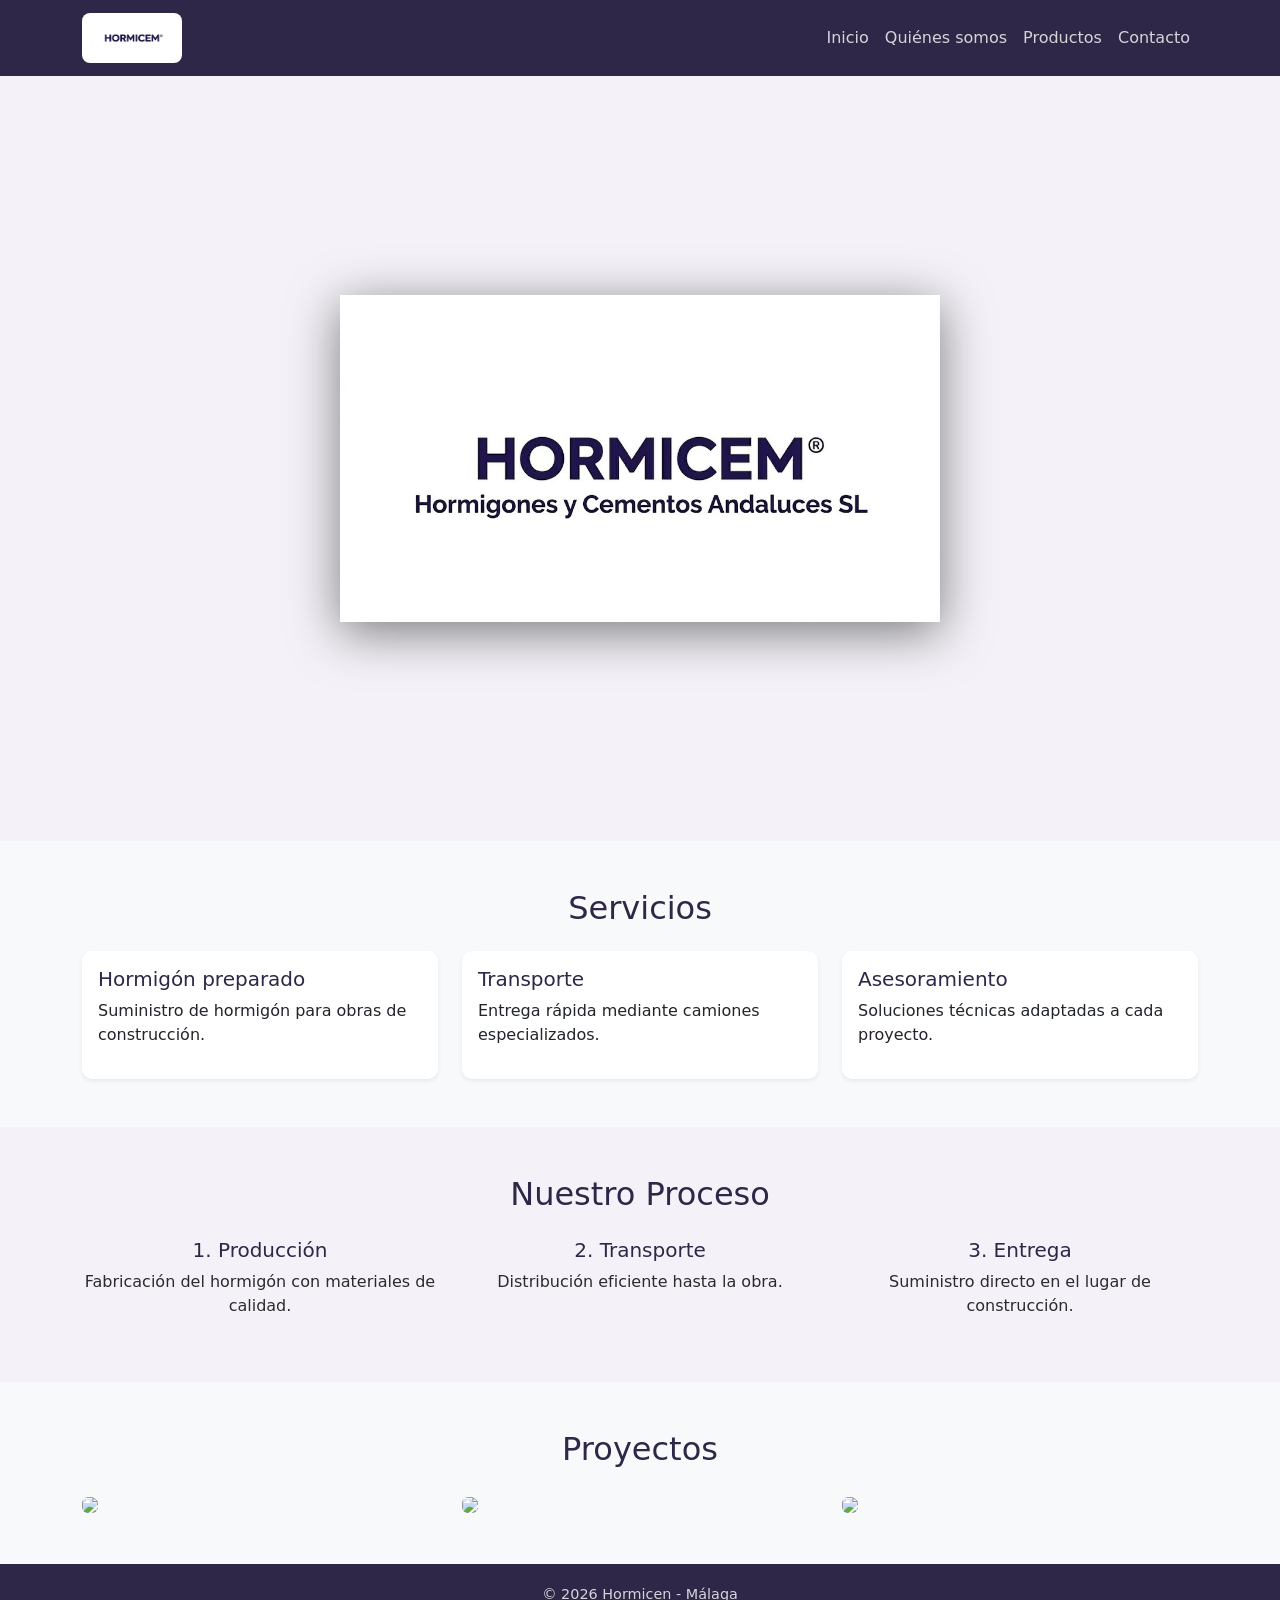
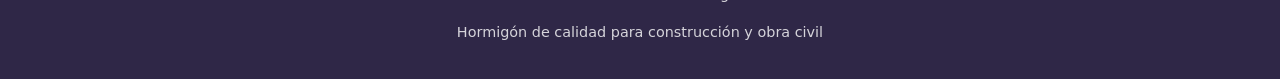
==== index.html @ 7a94871d ":construct: cambios en footer navbar y estructura" ====
<!doctype html>
<html lang="es">
  <head>
    <meta name="viewport" content="width=device-width, initial-scale=1.0" />
    <title>Hormicen Málaga</title>
    <link
      href="https://cdn.jsdelivr.net/npm/bootstrap@5.3.0/dist/css/bootstrap.min.css"
      rel="stylesheet"
    />
    <link rel="shortcut icon" href="imgs/favicon.png" />

    <link rel="stylesheet" href="css/style.css" />
  </head>

  <body>
    <!-- NAVBAR -->
    <nav class="navbar navbar-expand-lg navbar-custom">
      <div class="container">
        <!-- LOGO -->
        <a class="navbar-brand d-flex align-items-center" href="index.html">
          <img src="imgs/logo.jpeg" alt="Hormicen" class="nav-logo" />
        </a>

        <button
          class="navbar-toggler"
          type="button"
          data-bs-toggle="collapse"
          data-bs-target="#menu"
        >
          <span class="navbar-toggler-icon"></span>
        </button>

        <div class="collapse navbar-collapse" id="menu">
          <ul class="navbar-nav ms-auto">
            <li class="nav-item">
              <a class="nav-link" href="index.html">Inicio</a>
            </li>
            <li class="nav-item">
              <a class="nav-link" href="about.html">Quiénes somos</a>
            </li>
            <li class="nav-item">
              <a class="nav-link" href="products.html">Productos</a>
            </li>
            <li class="nav-item">
              <a class="nav-link" href="contacto.html">Contacto</a>
            </li>
          </ul>
        </div>
      </div>
    </nav>

    <main>
      <!-- HERO -->
      <section class="hero">
        <img src="imgs/header.jpeg" alt="Hormicen" class="hero-logo" />
      </section>

      <!-- SERVICIOS -->
      <section class="bg-light py-5">
        <div class="container">
          <h2 class="text-center mb-4">Servicios</h2>
          <div class="row">
            <div class="col-md-4">
              <div class="card p-3 shadow-sm">
                <h5>Hormigón preparado</h5>
                <p>Suministro de hormigón para obras de construcción.</p>
              </div>
            </div>

            <div class="col-md-4">
              <div class="card p-3 shadow-sm">
                <h5>Transporte</h5>
                <p>Entrega rápida mediante camiones especializados.</p>
              </div>
            </div>

            <div class="col-md-4">
              <div class="card p-3 shadow-sm">
                <h5>Asesoramiento</h5>
                <p>Soluciones técnicas adaptadas a cada proyecto.</p>
              </div>
            </div>
          </div>
        </div>
      </section>

      <!-- PROCESO -->
      <section class="container py-5">
        <h2 class="text-center mb-4">Nuestro Proceso</h2>
        <div class="row text-center">
          <div class="col-md-4">
            <h5>1. Producción</h5>
            <p>Fabricación del hormigón con materiales de calidad.</p>
          </div>

          <div class="col-md-4">
            <h5>2. Transporte</h5>
            <p>Distribución eficiente hasta la obra.</p>
          </div>

          <div class="col-md-4">
            <h5>3. Entrega</h5>
            <p>Suministro directo en el lugar de construcción.</p>
          </div>
        </div>
      </section>

      <!-- GALERÍA -->
      <section class="bg-light py-5">
        <div class="container">
          <h2 class="text-center mb-4">Proyectos</h2>
          <div class="row">
            <div class="col-md-4">
              <img
                src="https://images.unsplash.com/photo-1503387762-592deb58ef4e"
                class="img-fluid rounded"
              />
            </div>

            <div class="col-md-4">
              <img
                src="https://images.unsplash.com/photo-1581090700227-1e8f3b0b0c9b"
                class="img-fluid rounded"
              />
            </div>

            <div class="col-md-4">
              <img
                src="https://images.unsplash.com/photo-1597003710450-8a5b56e8d8b1"
                class="img-fluid rounded"
              />
            </div>
          </div>
        </div>
      </section>
    </main>

    <!-- FOOTER -->
    <footer>
      <div class="container">
        <p>© 2026 Hormicen - Málaga</p>
        <p>Hormigón de calidad para construcción y obra civil</p>
      </div>
    </footer>
    <script src="https://cdn.jsdelivr.net/npm/bootstrap@5.3.0/dist/js/bootstrap.bundle.min.js"></script>
  </body>
</html>
---- css/style.css ----
html, body {
  height: 100%;
}

body {
  background-color: #F4F2F8;
  color: #2B2B2B;

  display: flex;
  flex-direction: column;
  min-height: 100vh;
}

main {
  flex: 1;
}

/* NAVBAR */
.navbar-custom {
  background-color: #2F2747;
}

.navbar-brand {
  color: white !important;
  font-weight: bold;
  gap: 10px;
}

.navbar-brand span {
  font-size: 1.2rem;
}

.nav-logo {
  width: 100px;
  height: 50px;
  object-fit: cover;
  border-radius: 8px;
}

.nav-link {
  color: rgba(255,255,255,0.8) !important;
}

.nav-link:hover {
  color: white !important;
}

.navbar-toggler {
  border: 1px solid rgba(255,255,255,0.4);
}

.navbar-toggler-icon {
  background-image: url("data:image/svg+xml,%3csvg xmlns='http://www.w3.org/2000/svg' viewBox='0 0 30 30'%3e%3cpath stroke='rgba(255,255,255,0.9)' stroke-width='2' d='M4 7h22M4 15h22M4 23h22'/%3e%3c/svg%3e");
}

/* HERO */
.hero {
  background: url('https://images.unsplash.com/photo-1581091870627-3f89c1d63b5f') center/cover;
  height: 85vh;
  display: flex;
  align-items: center;
  justify-content: center;
}

/* LOGO A LO GRANDE, DOMINANTE */
.hero-logo {
  width: 100%;
  height: 100%;
  max-width: 600px;
  max-height: 600px;

  object-fit: contain;

  /* para que no se pierda en el fondo */
  filter: drop-shadow(0px 10px 25px rgba(0,0,0,0.5));
}

/* CARDS */
.card {
  background-color: #ffffff;
  border: none;
  border-radius: 10px;
}

/* hover */
.card:hover {
  transform: scale(1.05);
  transition: 0.3s;
}

/* secciones alternas */
.bg-gris {
  background-color: #E9E4F3;
}

/* títulos */
h1, h2, h3, h4, h5 {
  color: #2F2747;
}

/* botón opcional */
.btn-custom {
  background-color: #5B4B8A;
  color: white;
  border: none;
}

.btn-custom:hover {
  background-color: #7A68B8;
}

/* FOOTER */
footer {
  background-color: #2F2747;
  color: rgba(255,255,255,0.8);
  text-align: center;
  padding: 20px;
  font-size: 0.9rem;
}
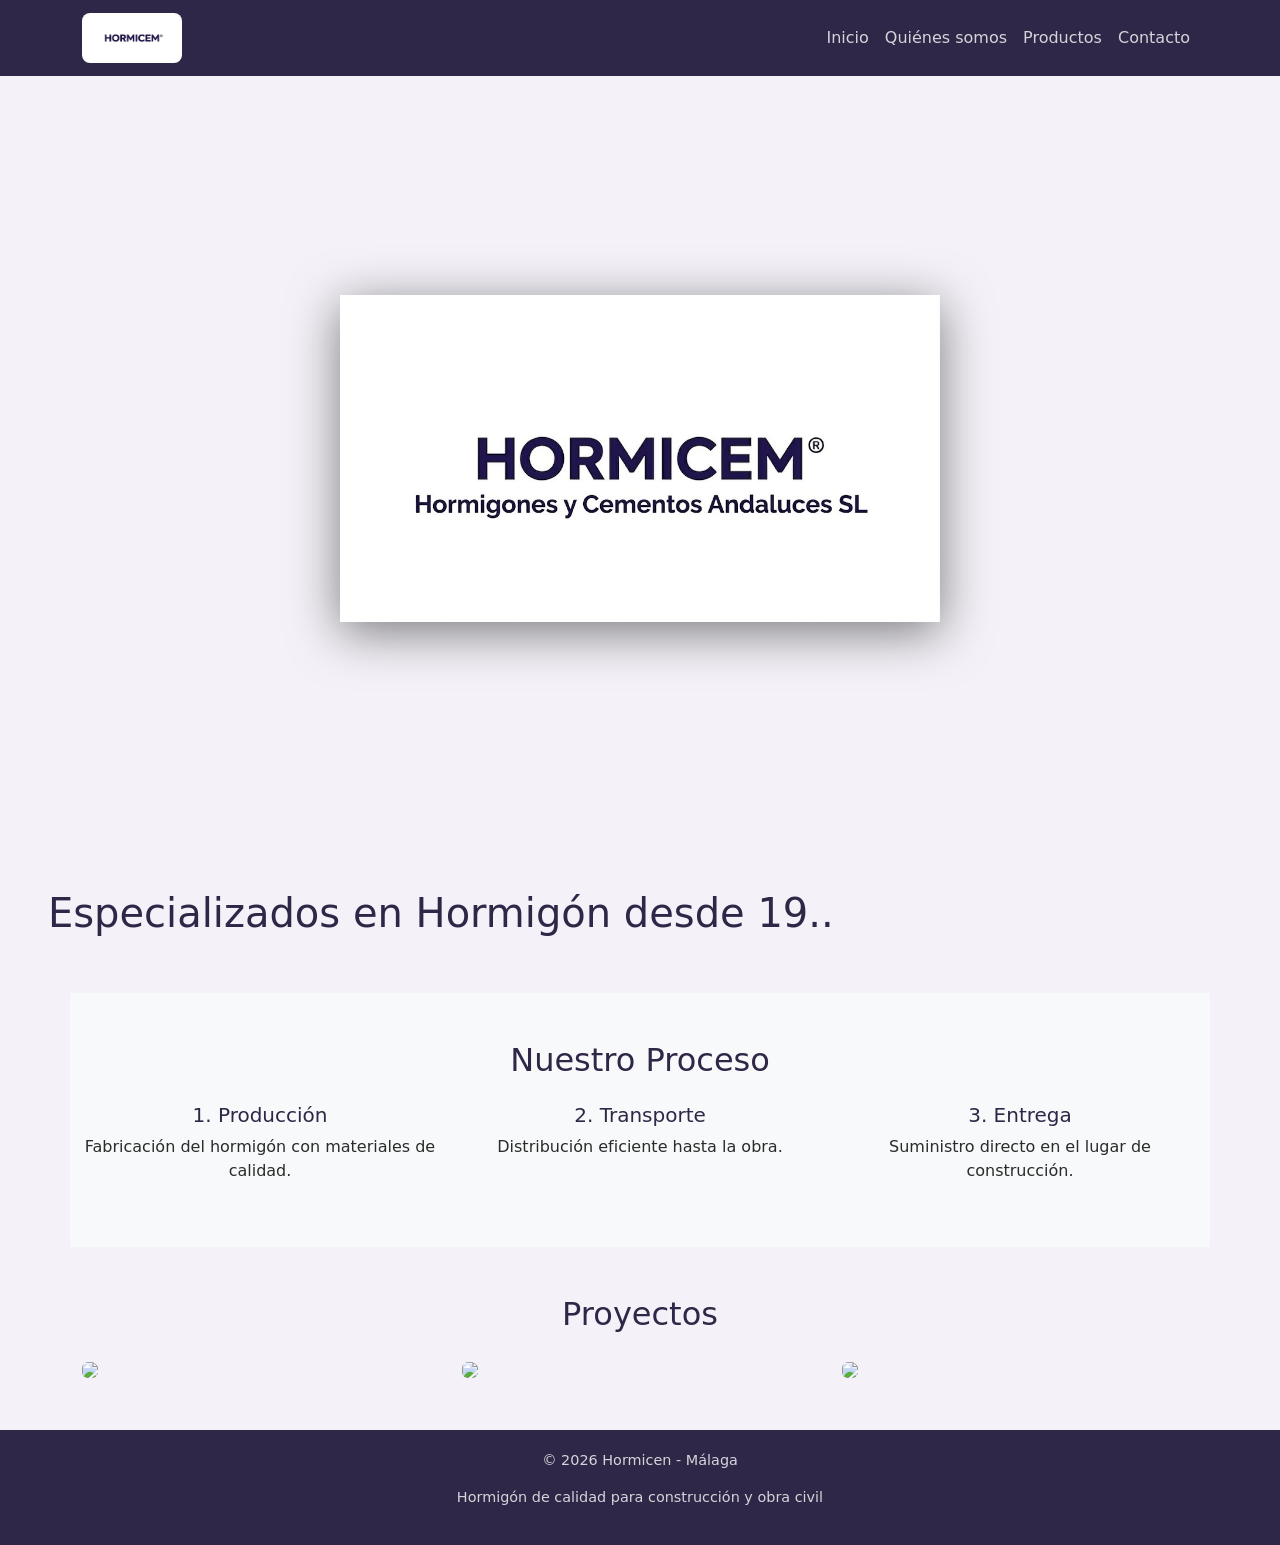
==== commit 1b9b9e94: "pg contact done" ====
--- a/index.html
+++ b/index.html
@@ -2,7 +2,7 @@
 <html lang="es">
   <head>
     <meta name="viewport" content="width=device-width, initial-scale=1.0" />
-    <title>Hormicen Málaga</title>
+    <title>Inicio - Hormicem</title>
     <link
       href="https://cdn.jsdelivr.net/npm/bootstrap@5.3.0/dist/css/bootstrap.min.css"
       rel="stylesheet"
@@ -55,37 +55,10 @@
         <img src="imgs/header.jpeg" alt="Hormicen" class="hero-logo" />
       </section>
 
-      <!-- SERVICIOS -->
-      <section class="bg-light py-5">
-        <div class="container">
-          <h2 class="text-center mb-4">Servicios</h2>
-          <div class="row">
-            <div class="col-md-4">
-              <div class="card p-3 shadow-sm">
-                <h5>Hormigón preparado</h5>
-                <p>Suministro de hormigón para obras de construcción.</p>
-              </div>
-            </div>
-
-            <div class="col-md-4">
-              <div class="card p-3 shadow-sm">
-                <h5>Transporte</h5>
-                <p>Entrega rápida mediante camiones especializados.</p>
-              </div>
-            </div>
-
-            <div class="col-md-4">
-              <div class="card p-3 shadow-sm">
-                <h5>Asesoramiento</h5>
-                <p>Soluciones técnicas adaptadas a cada proyecto.</p>
-              </div>
-            </div>
-          </div>
-        </div>
-      </section>
+      <h1 class="p-5">Especializados en Hormigón desde 19..</h1>
 
       <!-- PROCESO -->
-      <section class="container py-5">
+      <section class="bg-light container py-5">
         <h2 class="text-center mb-4">Nuestro Proceso</h2>
         <div class="row text-center">
           <div class="col-md-4">
@@ -106,7 +79,7 @@
       </section>
 
       <!-- GALERÍA -->
-      <section class="bg-light py-5">
+      <section class="py-5">
         <div class="container">
           <h2 class="text-center mb-4">Proyectos</h2>
           <div class="row">
--- a/css/style.css
+++ b/css/style.css
@@ -1,11 +1,6 @@
-html, body {
-  height: 100%;
-}
-
 body {
   background-color: #F4F2F8;
   color: #2B2B2B;
-
   display: flex;
   flex-direction: column;
   min-height: 100vh;
@@ -62,16 +57,12 @@
   justify-content: center;
 }
 
-/* LOGO A LO GRANDE, DOMINANTE */
 .hero-logo {
   width: 100%;
   height: 100%;
   max-width: 600px;
   max-height: 600px;
-
   object-fit: contain;
-
-  /* para que no se pierda en el fondo */
   filter: drop-shadow(0px 10px 25px rgba(0,0,0,0.5));
 }
 
@@ -98,15 +89,34 @@
   color: #2F2747;
 }
 
-/* botón opcional */
-.btn-custom {
-  background-color: #5B4B8A;
-  color: white;
-  border: none;
+/* CONTACTO CARDS */
+.contact-card {
+  background-color: white;
+  border-radius: 12px;
+  box-shadow: 0 6px 18px rgba(47, 39, 71, 0.08);
+  transition: all 0.3s ease;
 }
 
-.btn-custom:hover {
-  background-color: #7A68B8;
+.contact-card:hover {
+  transform: translateY(-5px);
+  box-shadow: 0 10px 25px rgba(47, 39, 71, 0.15);
+}
+
+.contact-icon {
+  width: 50px;
+  height: 50px;
+  object-fit: contain;
+  filter: drop-shadow(0px 4px 6px rgba(0,0,0,0.1));
+}
+
+.contact-card h5 {
+  margin-top: 10px;
+  font-weight: 600;
+}
+
+.contact-card p {
+  margin-bottom: 0;
+  color: #555;
 }
 
 /* FOOTER */
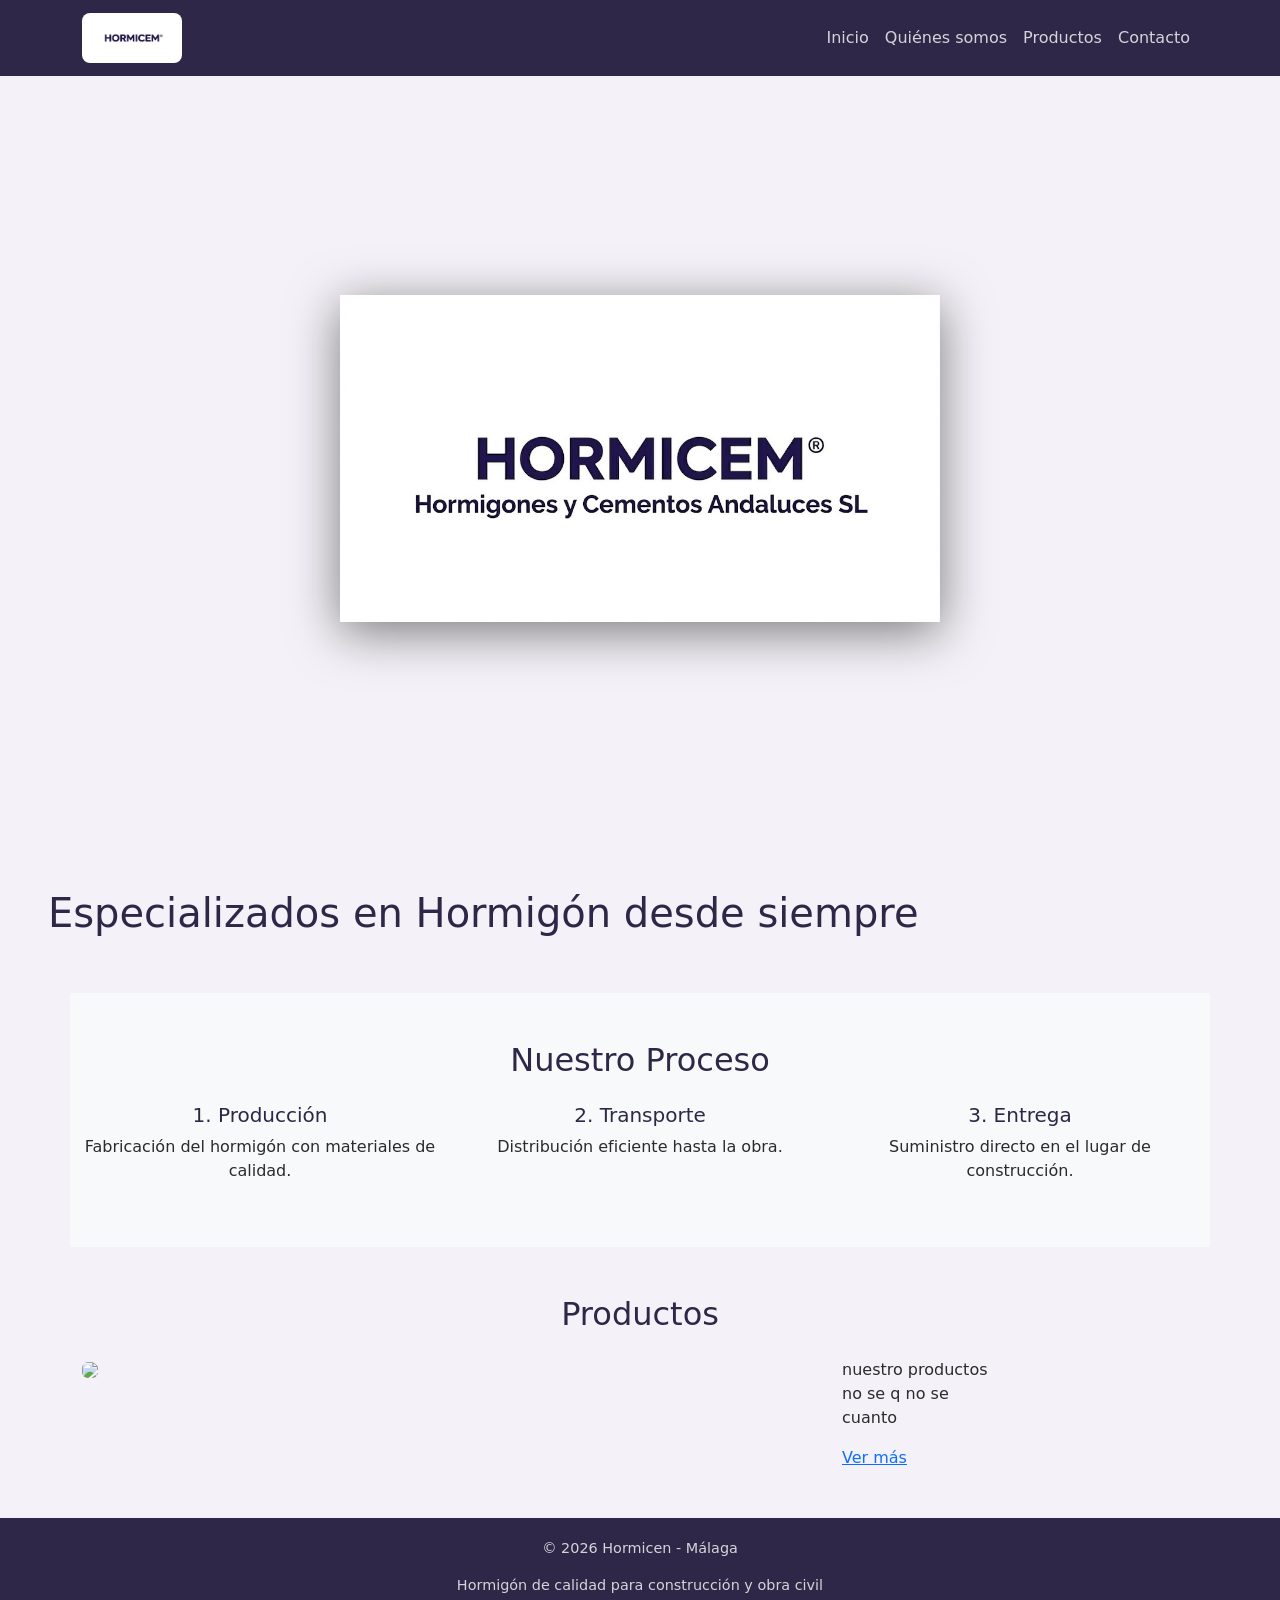
==== commit 52beefd4: "cambios en index, productos y about" ====
--- a/index.html
+++ b/index.html
@@ -55,7 +55,7 @@
         <img src="imgs/header.jpeg" alt="Hormicen" class="hero-logo" />
       </section>
 
-      <h1 class="p-5">Especializados en Hormigón desde 19..</h1>
+      <h1 class="p-5">Especializados en Hormigón desde siempre</h1>
 
       <!-- PROCESO -->
       <section class="bg-light container py-5">
@@ -81,27 +81,18 @@
       <!-- GALERÍA -->
       <section class="py-5">
         <div class="container">
-          <h2 class="text-center mb-4">Proyectos</h2>
+          <h2 class="text-center mb-4">Productos</h2>
           <div class="row">
-            <div class="col-md-4">
+            <div class="col-md-8">
               <img
                 src="https://images.unsplash.com/photo-1503387762-592deb58ef4e"
                 class="img-fluid rounded"
               />
             </div>
 
-            <div class="col-md-4">
-              <img
-                src="https://images.unsplash.com/photo-1581090700227-1e8f3b0b0c9b"
-                class="img-fluid rounded"
-              />
-            </div>
-
-            <div class="col-md-4">
-              <img
-                src="https://images.unsplash.com/photo-1597003710450-8a5b56e8d8b1"
-                class="img-fluid rounded"
-              />
+            <div class="col-md-2">
+              <p>nuestro productos no se q no se cuanto</p>
+              <a href="products.html" target="_blank">Ver más</a>
             </div>
           </div>
         </div>
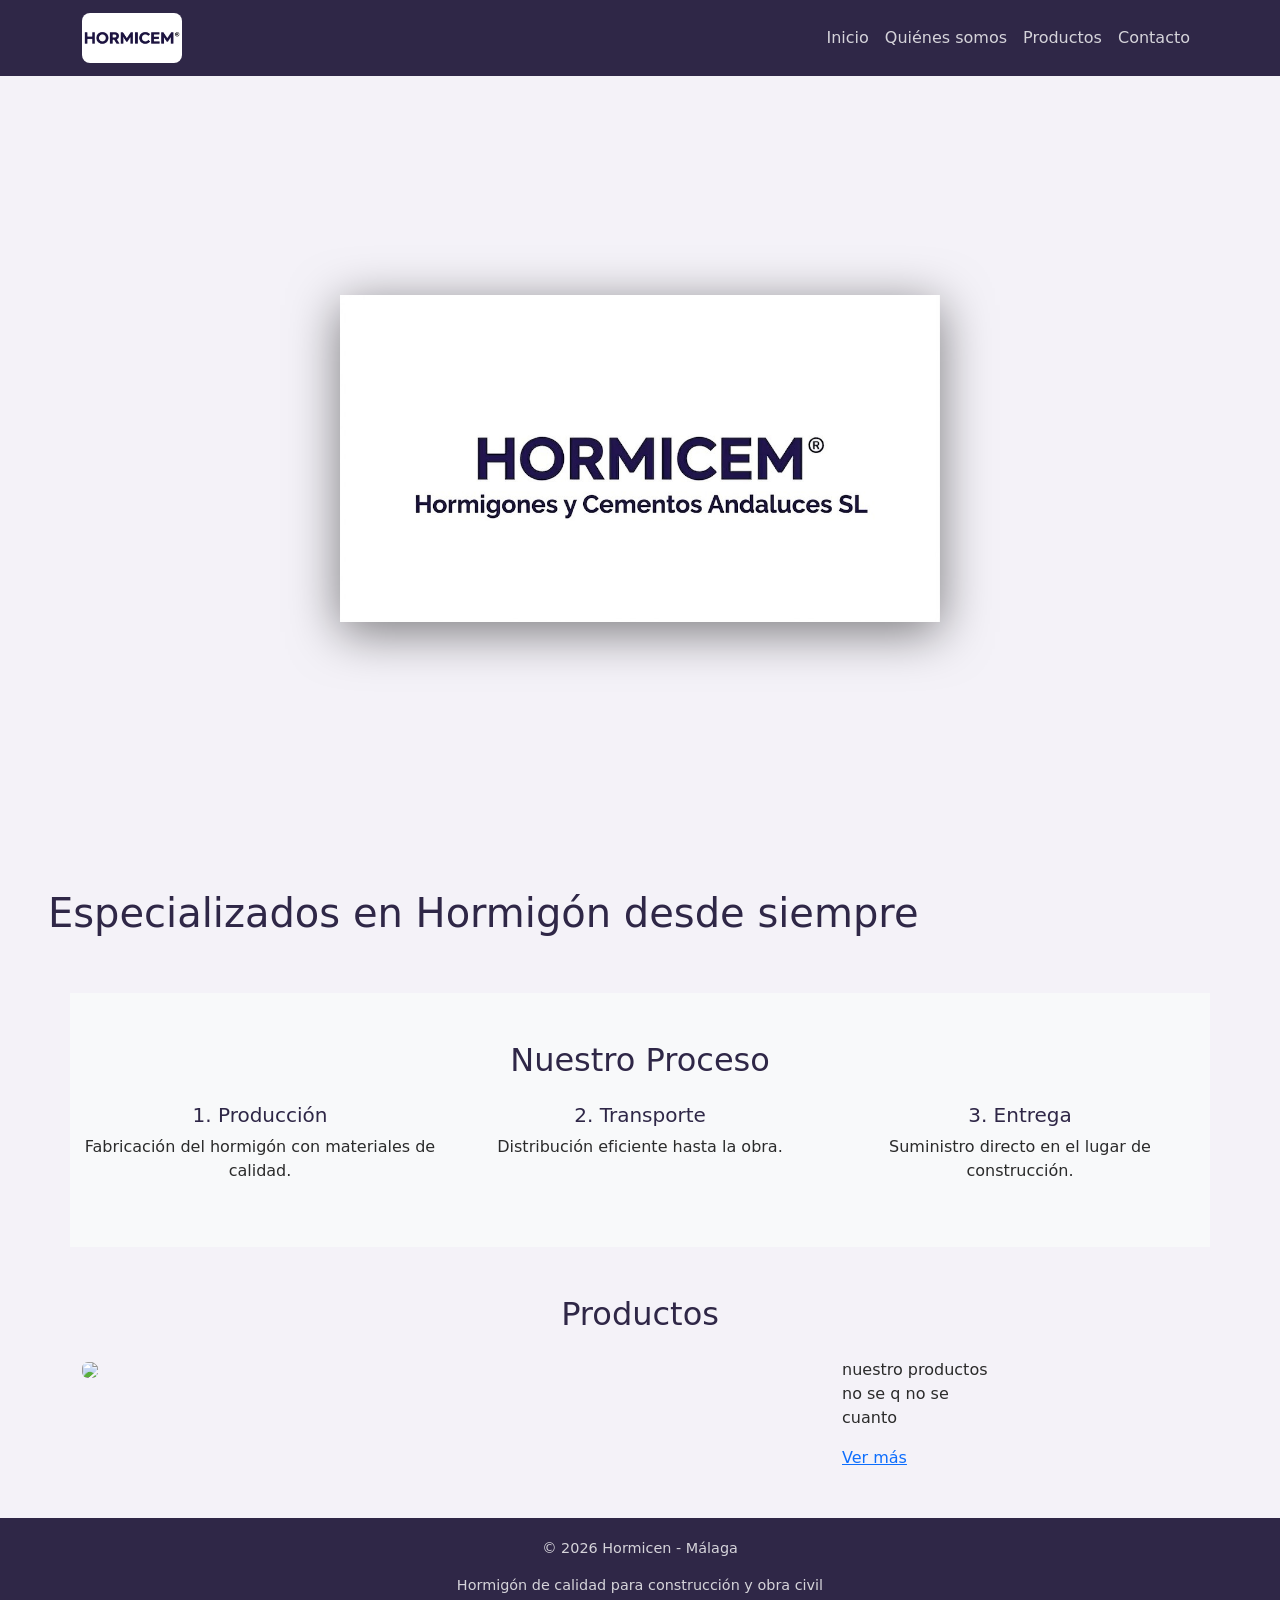
==== commit aa9e2224: "logo cambiado" ====
--- a/index.html
+++ b/index.html
@@ -18,7 +18,7 @@
       <div class="container">
         <!-- LOGO -->
         <a class="navbar-brand d-flex align-items-center" href="index.html">
-          <img src="imgs/logo.jpeg" alt="Hormicen" class="nav-logo" />
+          <img src="imgs/logo.png" alt="Hormicen" class="nav-logo" />
         </a>
 
         <button
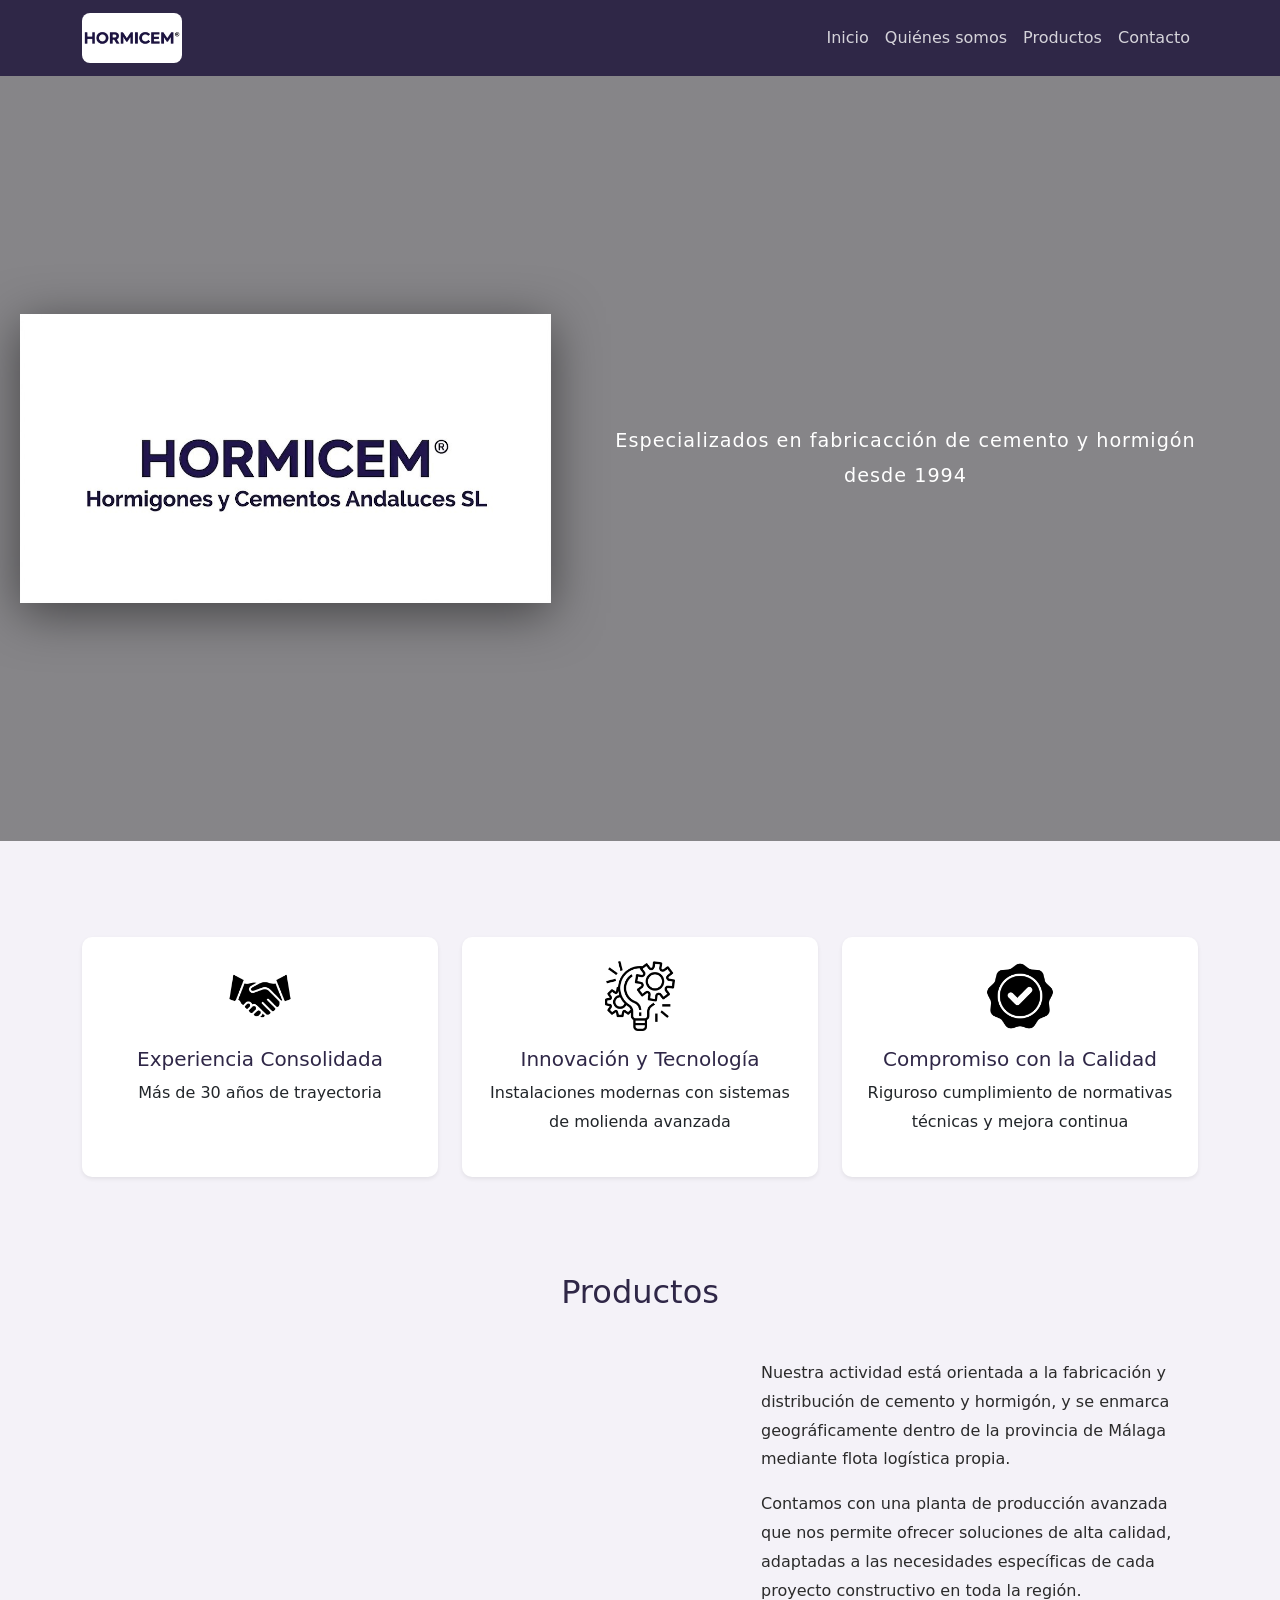
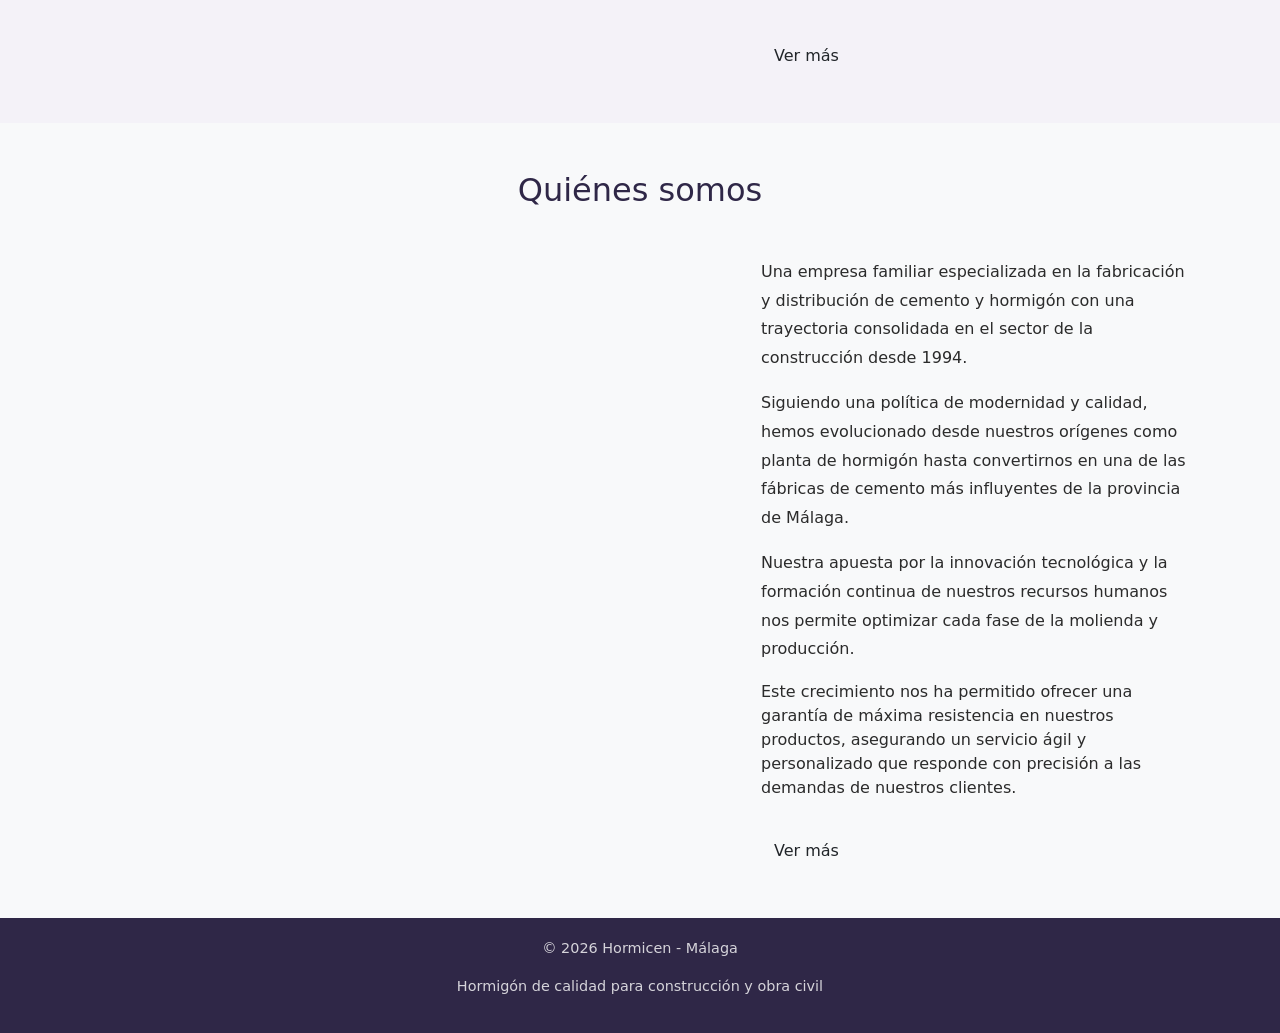
==== commit 8fdd12e0: "cambios en la pg de inicio" ====
--- a/index.html
+++ b/index.html
@@ -52,47 +52,95 @@
     <main>
       <!-- HERO -->
       <section class="hero">
-        <img src="imgs/header.jpeg" alt="Hormicen" class="hero-logo" />
+        <div class="hero-content">
+          <img src="imgs/header.jpeg" alt="Hormicen" class="hero-logo" />
+        </div>
+        <p></p>
+        <p class="hero-text">
+          Especializados en fabricacción de cemento y hormigón desde 1994
+        </p>
       </section>
 
-      <h1 class="p-5">Especializados en Hormigón desde siempre</h1>
-
-      <!-- PROCESO -->
-      <section class="bg-light container py-5">
-        <h2 class="text-center mb-4">Nuestro Proceso</h2>
-        <div class="row text-center">
+      <section class="container py-5 mt-5">
+        <div class="row g-4 text-center">
           <div class="col-md-4">
-            <h5>1. Producción</h5>
-            <p>Fabricación del hormigón con materiales de calidad.</p>
+            <div class="card h-100 p-4 shadow-sm">
+              <img src="imgs/handshake.png" alt="Experiencia" class="mx-auto mb-3 feature-icon"/>
+              <h5>Experiencia Consolidada</h5>
+              <p>Más de 30 años de trayectoria</p>
+            </div>
           </div>
 
           <div class="col-md-4">
-            <h5>2. Transporte</h5>
-            <p>Distribución eficiente hasta la obra.</p>
+            <div class="card h-100 p-4 shadow-sm">
+              <img src="imgs/project-management.png" alt="Innovación" class="mx-auto mb-3 feature-icon"/>
+              <h5>Innovación y Tecnología</h5>
+              <p>Instalaciones modernas con sistemas de molienda avanzada</p>
+            </div>
           </div>
 
           <div class="col-md-4">
-            <h5>3. Entrega</h5>
-            <p>Suministro directo en el lugar de construcción.</p>
+            <div class="card h-100 p-4 shadow-sm">
+              <img src="imgs/high-quality.png" alt="Calidad" class="mx-auto mb-3 feature-icon"/>
+              <h5>Compromiso con la Calidad</h5>
+              <p>
+                Riguroso cumplimiento de normativas técnicas y mejora continua
+              </p>
+            </div>
           </div>
         </div>
       </section>
 
-      <!-- GALERÍA -->
       <section class="py-5">
         <div class="container">
-          <h2 class="text-center mb-4">Productos</h2>
-          <div class="row">
-            <div class="col-md-8">
-              <img
-                src="https://images.unsplash.com/photo-1503387762-592deb58ef4e"
-                class="img-fluid rounded"
-              />
+          <h2 class="text-center mb-5">Productos</h2>
+          <div class="row align-items-center g-5">
+            <div class="col-md-7">
+              <img src="" alt="" class="img-fluid rounded shadow"/>
             </div>
 
-            <div class="col-md-2">
-              <p>nuestro productos no se q no se cuanto</p>
-              <a href="products.html" target="_blank">Ver más</a>
+            <div class="col-md-5">
+              <p>
+                Nuestra actividad está orientada a la fabricación y distribución de cemento y hormigón, y se enmarca geográficamente dentro de la provincia de Málaga mediante flota logística propia.
+              </p>
+
+              <p>
+                Contamos con una planta de producción avanzada que nos permite ofrecer soluciones de alta calidad, adaptadas a las necesidades específicas de cada proyecto constructivo en toda la región.
+              </p>
+              <a href="products.html" class="btn btn-custom mt-3">Ver más</a>
+            </div>
+          </div>
+        </div>
+      </section>
+
+      <section class="py-5 bg-light">
+        <div class="container">
+          <h2 class="text-center mb-5">Quiénes somos</h2>
+          <div class="row align-items-center g-5">
+            <div class="col-md-7">
+              <img src="" alt="" class="img-fluid rounded shadow"/>
+            </div>
+
+            <div class="col-md-5">
+              <p>
+                Una empresa familiar especializada en la fabricación y
+                distribución de cemento y hormigón con una trayectoria
+                consolidada en el sector de la construcción desde 1994.
+              </p>
+
+              <p>
+                Siguiendo una política de modernidad y calidad, hemos
+                evolucionado desde nuestros orígenes como planta de hormigón hasta convertirnos en una de las fábricas de cemento más influyentes de la provincia de Málaga. 
+              </p>
+              <p>
+                Nuestra apuesta por la innovación tecnológica y la formación continua de nuestros recursos humanos nos permite optimizar cada fase de la molienda y producción. 
+              <p>
+
+              </p>  
+                Este crecimiento nos ha permitido ofrecer una garantía de máxima resistencia en nuestros productos, asegurando un servicio ágil y personalizado que responde con precisión a las demandas de nuestros clientes.
+              </p>
+
+              <a href="about.html" class="btn btn-custom mt-3">Ver más</a>
             </div>
           </div>
         </div>
--- a/css/style.css
+++ b/css/style.css
@@ -50,11 +50,33 @@
 
 /* HERO */
 .hero {
-  background: url('https://images.unsplash.com/photo-1581091870627-3f89c1d63b5f') center/cover;
+  background:
+    linear-gradient(rgba(0,0,0,0.45), rgba(0,0,0,0.45)),
+    url('../imgs/fondo.png');
+
+  background-position: center;
+  background-size: cover;
+  background-repeat: no-repeat;
   height: 85vh;
   display: flex;
   align-items: center;
   justify-content: center;
+  text-align: center;
+  padding: 20px;
+}
+
+.hero-content {
+  display: flex;
+  flex-direction: column;
+  align-items: center;
+}
+
+.hero-text {
+  color: white;
+  font-size: 1.2rem;
+  margin: 40px;
+  font-weight: 300;
+  letter-spacing: 1px;
 }
 
 .hero-logo {
@@ -65,6 +87,26 @@
   object-fit: contain;
   filter: drop-shadow(0px 10px 25px rgba(0,0,0,0.5));
 }
+
+.feature-icon {
+  width: 70px;
+  height: 70px;
+  object-fit: contain;
+}
+
+section p {
+  line-height: 1.8;
+}
+
+section img {
+  transition: transform 0.3s ease;
+}
+
+section img:hover {
+  transform: scale(1.02);
+}
+
+
 
 /* CARDS */
 .card {
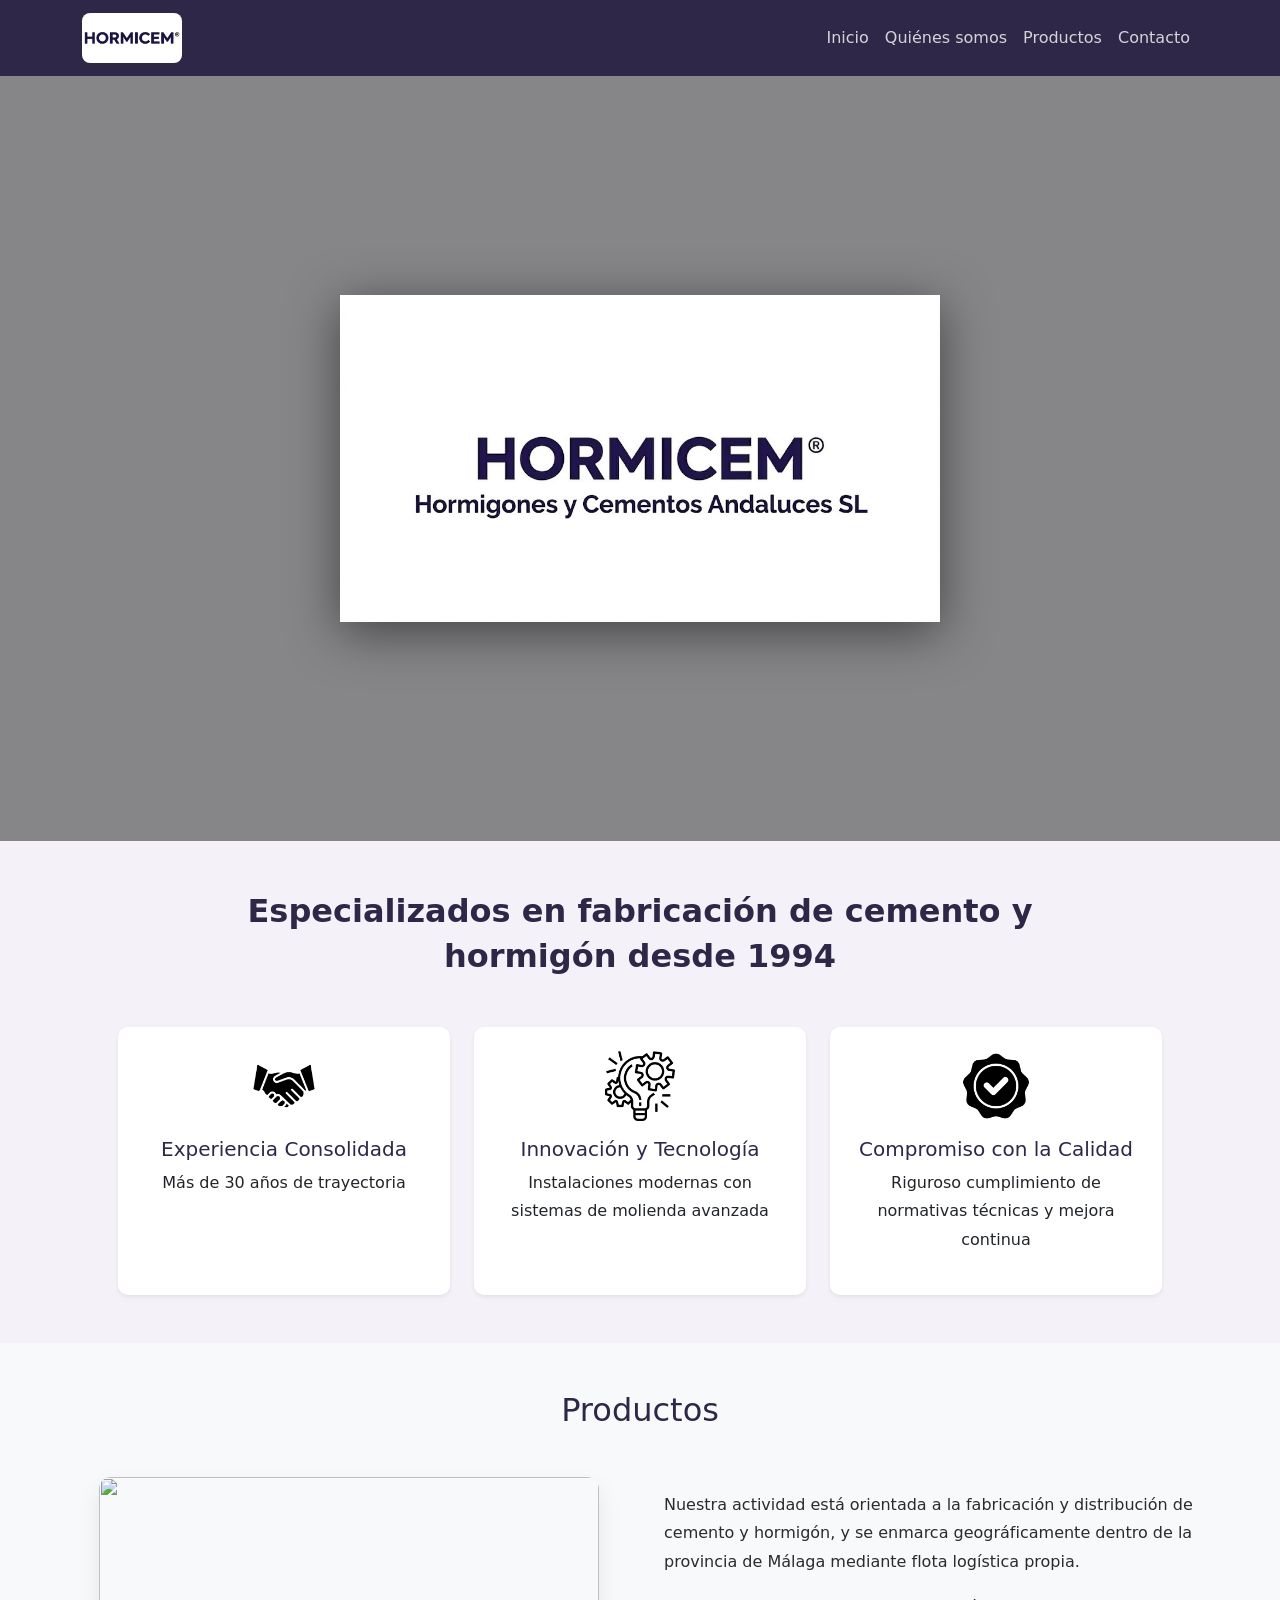
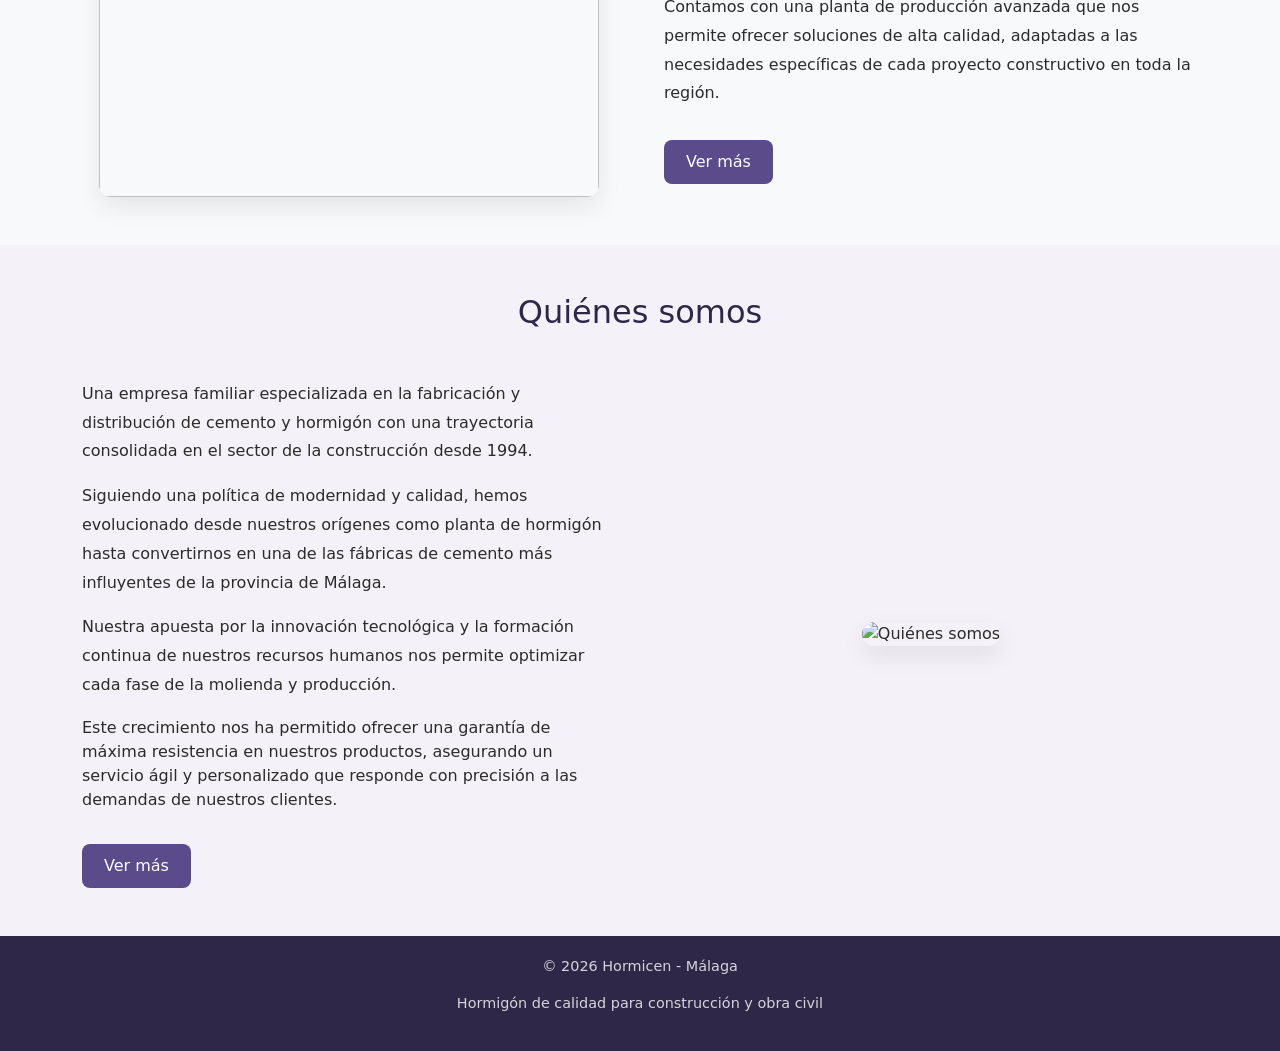
==== commit 439ad3dc: ":lipstick: pg index acabada" ====
--- a/index.html
+++ b/index.html
@@ -54,14 +54,16 @@
       <section class="hero">
         <div class="hero-content">
           <img src="imgs/header.jpeg" alt="Hormicen" class="hero-logo" />
-        </div>
-        <p></p>
+        </div>        
+      </section>
+
+      <section class="mt-5 text-center">
         <p class="hero-text">
-          Especializados en fabricacción de cemento y hormigón desde 1994
+          Especializados en fabricación de cemento y hormigón desde 1994
         </p>
       </section>
 
-      <section class="container py-5 mt-5">
+      <section class="container p-5">
         <div class="row g-4 text-center">
           <div class="col-md-4">
             <div class="card h-100 p-4 shadow-sm">
@@ -91,15 +93,16 @@
         </div>
       </section>
 
-      <section class="py-5">
+      <!-- SECCION PRODUCTOS -->
+      <section class="py-5 bg-light">
         <div class="container">
           <h2 class="text-center mb-5">Productos</h2>
           <div class="row align-items-center g-5">
-            <div class="col-md-7">
-              <img src="" alt="" class="img-fluid rounded shadow"/>
+            <div class="col-md-6 text-center">
+              <img src="imgs/hormigonera.png" alt="" class="section-image"/>
             </div>
 
-            <div class="col-md-5">
+            <div class="col-md-6">
               <p>
                 Nuestra actividad está orientada a la fabricación y distribución de cemento y hormigón, y se enmarca geográficamente dentro de la provincia de Málaga mediante flota logística propia.
               </p>
@@ -113,15 +116,12 @@
         </div>
       </section>
 
-      <section class="py-5 bg-light">
+      <!-- SECCION QUIENES SOMOS -->
+      <section class="py-5">
         <div class="container">
           <h2 class="text-center mb-5">Quiénes somos</h2>
           <div class="row align-items-center g-5">
-            <div class="col-md-7">
-              <img src="" alt="" class="img-fluid rounded shadow"/>
-            </div>
-
-            <div class="col-md-5">
+            <div class="col-md-6">
               <p>
                 Una empresa familiar especializada en la fabricación y
                 distribución de cemento y hormigón con una trayectoria
@@ -132,15 +132,18 @@
                 Siguiendo una política de modernidad y calidad, hemos
                 evolucionado desde nuestros orígenes como planta de hormigón hasta convertirnos en una de las fábricas de cemento más influyentes de la provincia de Málaga. 
               </p>
+
               <p>
                 Nuestra apuesta por la innovación tecnológica y la formación continua de nuestros recursos humanos nos permite optimizar cada fase de la molienda y producción. 
-              <p>
+              </p>
 
               </p>  
                 Este crecimiento nos ha permitido ofrecer una garantía de máxima resistencia en nuestros productos, asegurando un servicio ágil y personalizado que responde con precisión a las demandas de nuestros clientes.
               </p>
-
               <a href="about.html" class="btn btn-custom mt-3">Ver más</a>
+            </div>
+            <div class="col-md-6 text-center">
+              <img src="imgs/silos.png" alt="Quiénes somos" class="section-image"/>
             </div>
           </div>
         </div>
--- a/css/style.css
+++ b/css/style.css
@@ -72,11 +72,12 @@
 }
 
 .hero-text {
-  color: white;
-  font-size: 1.2rem;
-  margin: 40px;
-  font-weight: 300;
-  letter-spacing: 1px;
+  font-size: 2rem;
+  font-weight: 600;
+  color: #2F2747;
+  max-width: 900px;
+  margin: auto;
+  line-height: 1.4;
 }
 
 .hero-logo {
@@ -88,10 +89,41 @@
   filter: drop-shadow(0px 10px 25px rgba(0,0,0,0.5));
 }
 
+/* ICONOS INDEX */
 .feature-icon {
   width: 70px;
   height: 70px;
   object-fit: contain;
+}
+
+/* IMÁGENES SECCIONES INDEX*/
+.section-image {
+  width: 100%;
+  max-width: 500px;
+
+  height: 320px;
+  object-fit: cover;
+
+  border-radius: 12px;
+
+  box-shadow: 0 10px 25px rgba(0,0,0,0.08);
+}
+
+/* BOTONES INDEX*/
+.btn-custom {
+  background-color: #5B4B8A;
+  color: white;
+  border: none;
+  padding: 10px 22px;
+  border-radius: 8px;
+  font-weight: 500;
+  transition: all 0.3s ease;
+}
+
+.btn-custom:hover {
+  background-color: #46356F;
+  color: white;
+  transform: translateY(-2px);
 }
 
 section p {
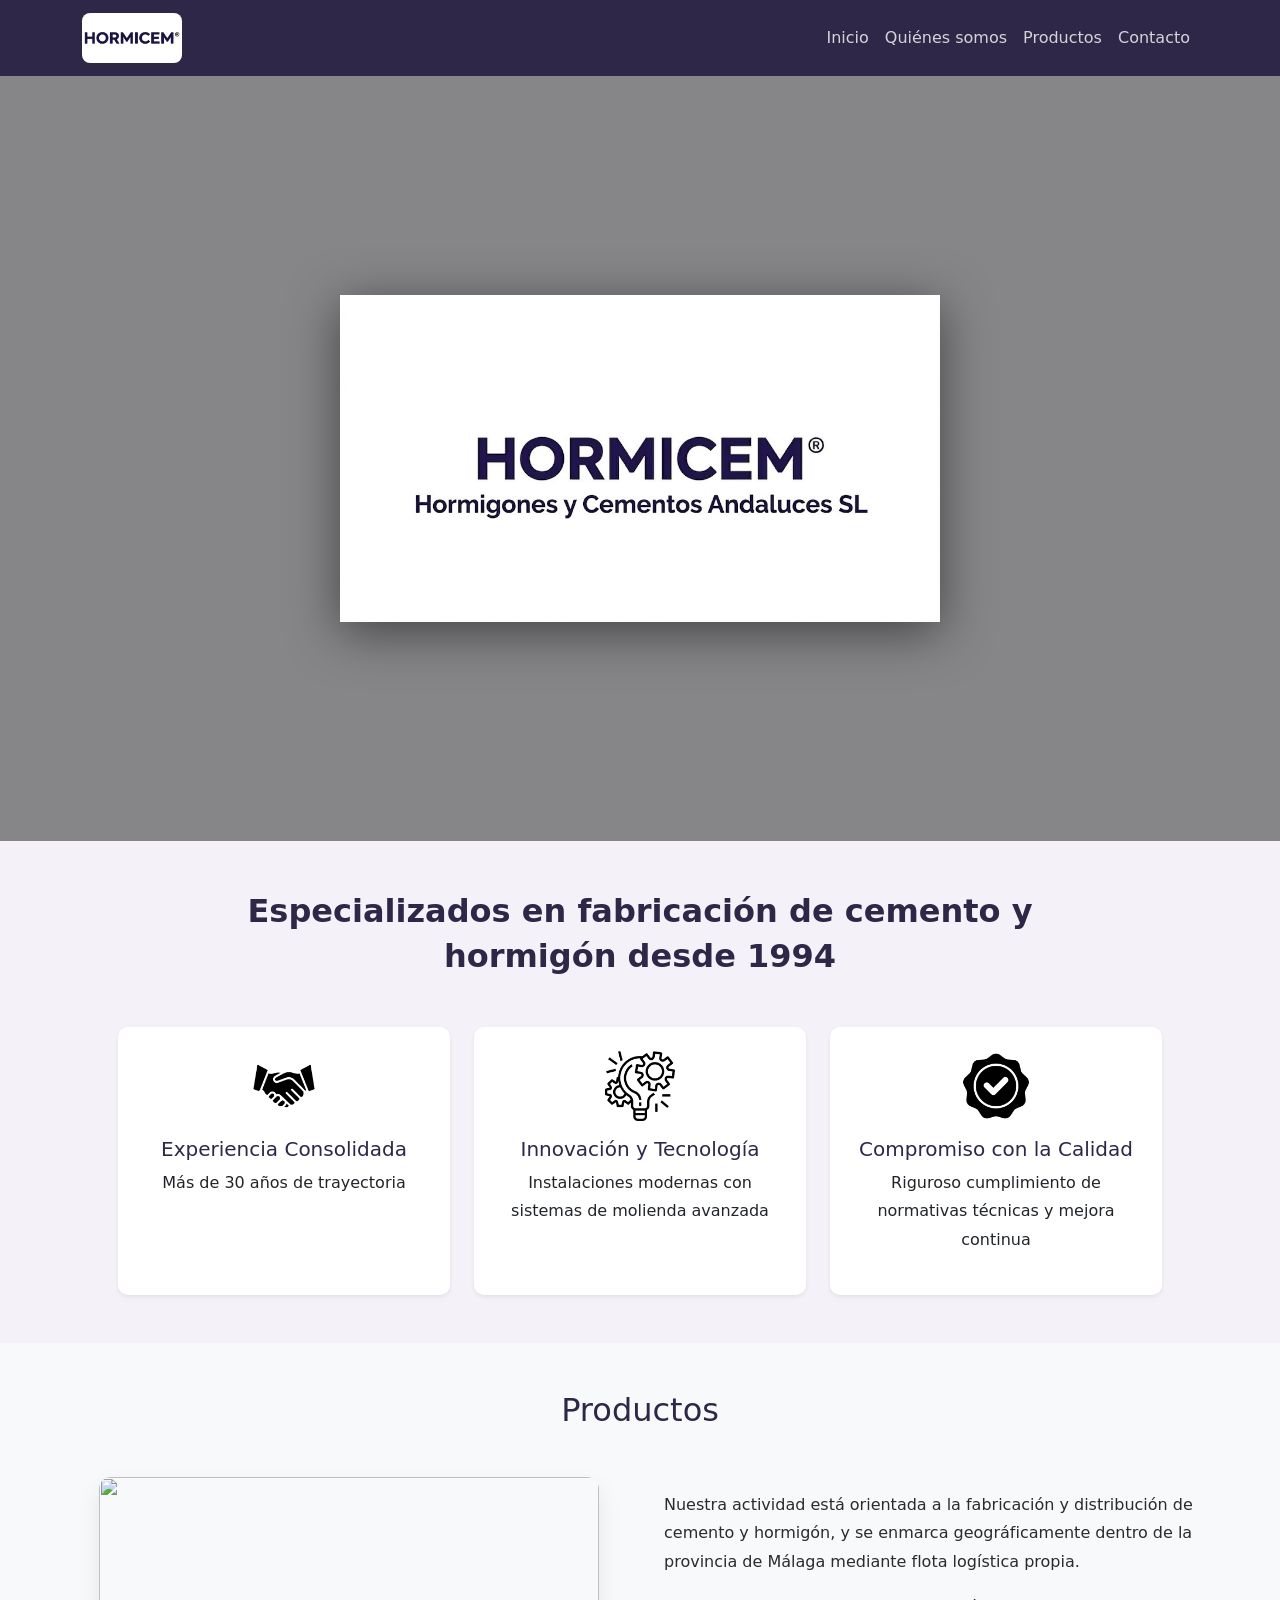
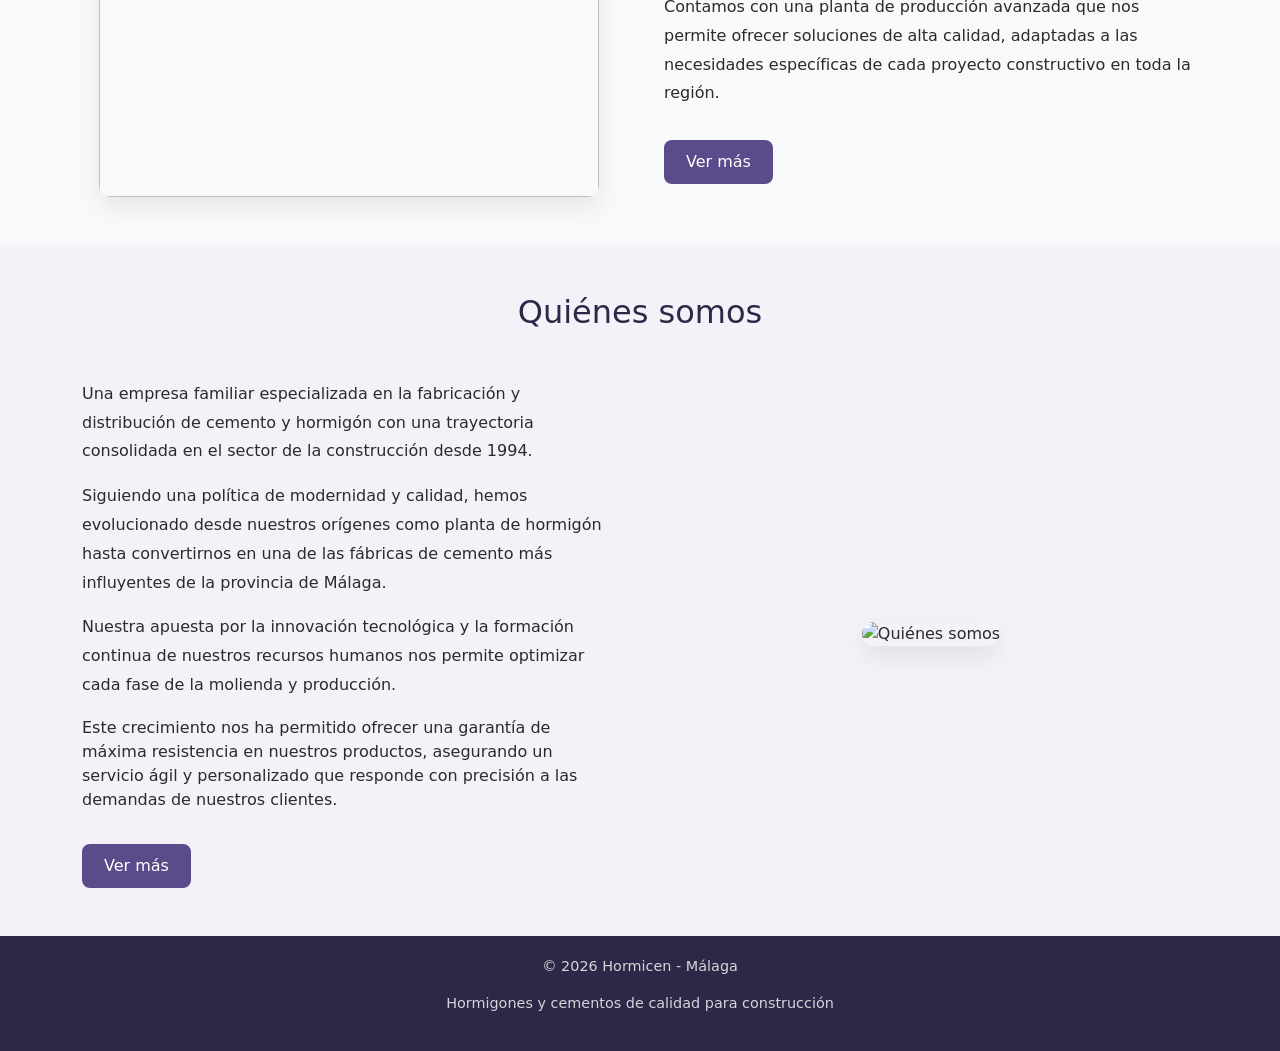
==== commit c32d4c3f: "footer acabado" ====
--- a/index.html
+++ b/index.html
@@ -154,7 +154,7 @@
     <footer>
       <div class="container">
         <p>© 2026 Hormicen - Málaga</p>
-        <p>Hormigón de calidad para construcción y obra civil</p>
+        <p>Hormigones y cementos de calidad para construcción</p>
       </div>
     </footer>
     <script src="https://cdn.jsdelivr.net/npm/bootstrap@5.3.0/dist/js/bootstrap.bundle.min.js"></script>
--- a/css/style.css
+++ b/css/style.css
@@ -89,6 +89,12 @@
   filter: drop-shadow(0px 10px 25px rgba(0,0,0,0.5));
 }
 
+.hero-h1 {
+  font-size: 3rem;
+  font-weight: 700;
+  color: white;
+}
+
 /* ICONOS INDEX */
 .feature-icon {
   width: 70px;
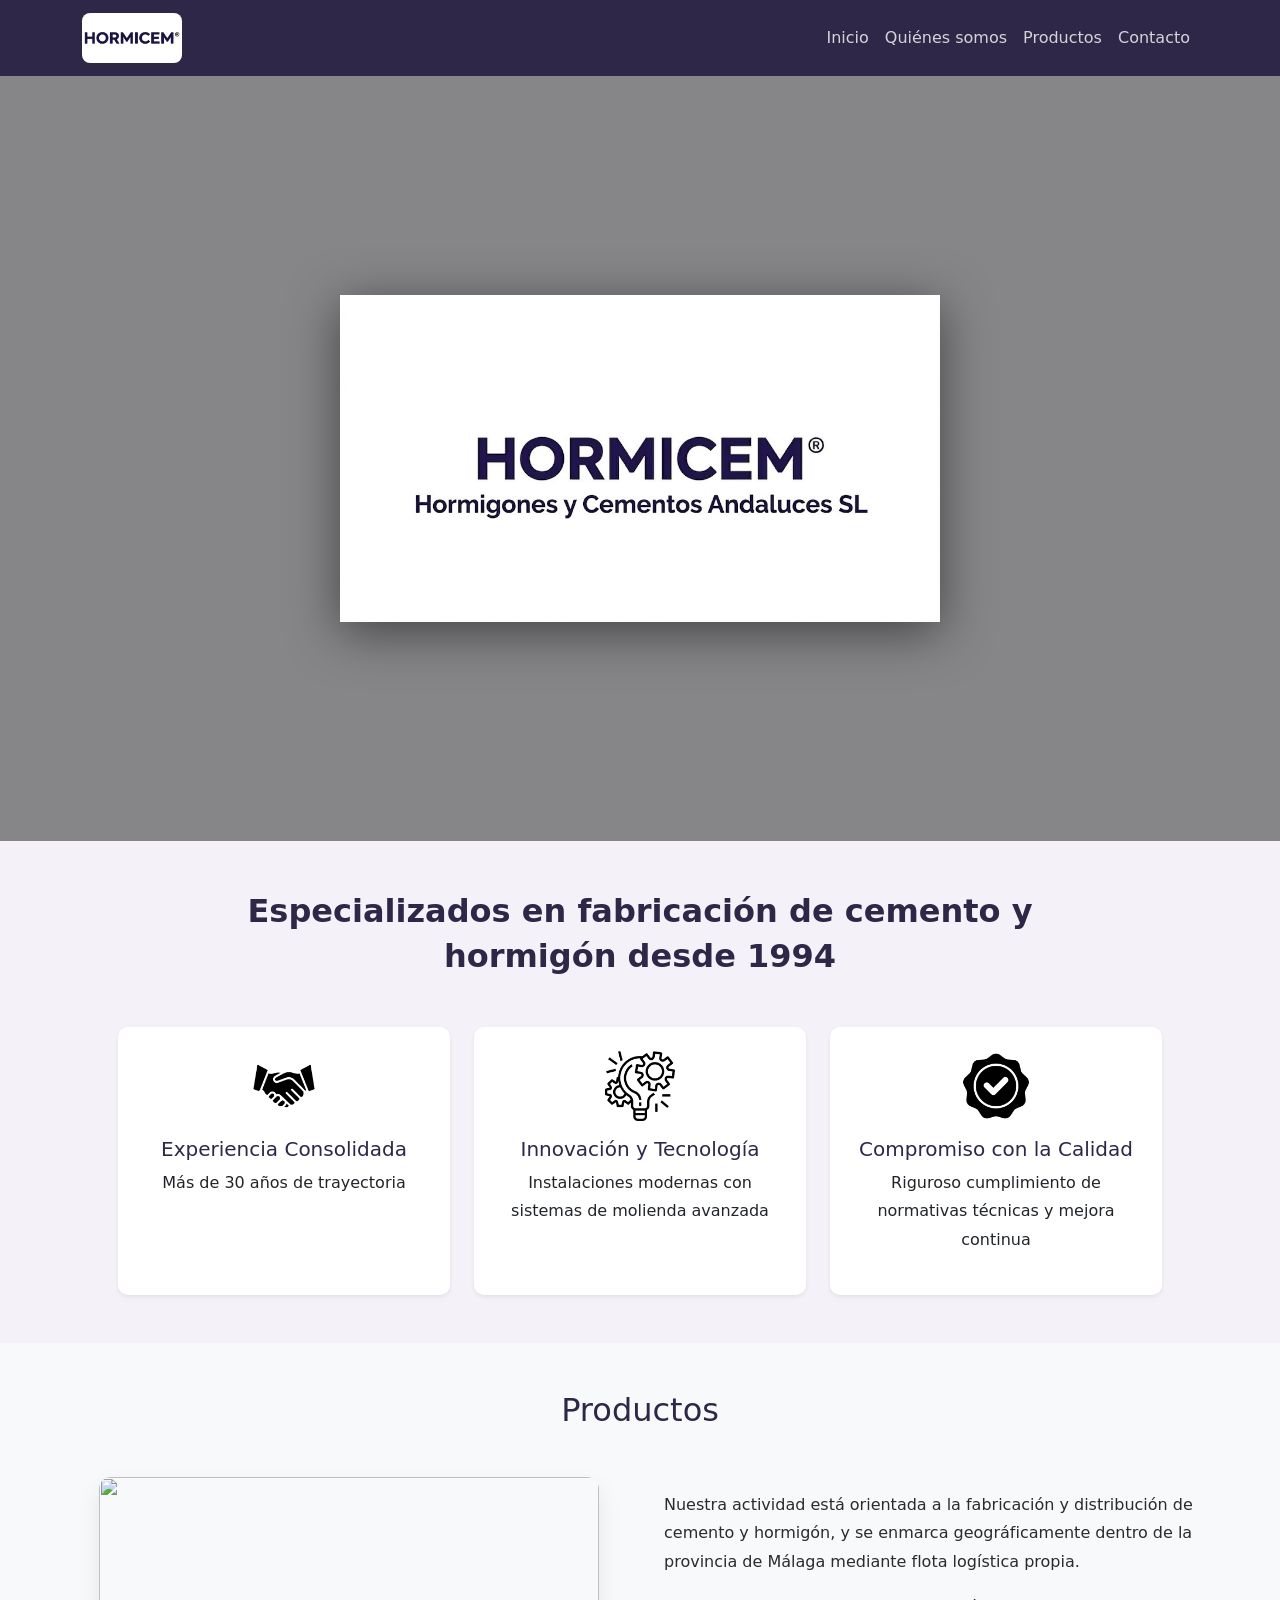
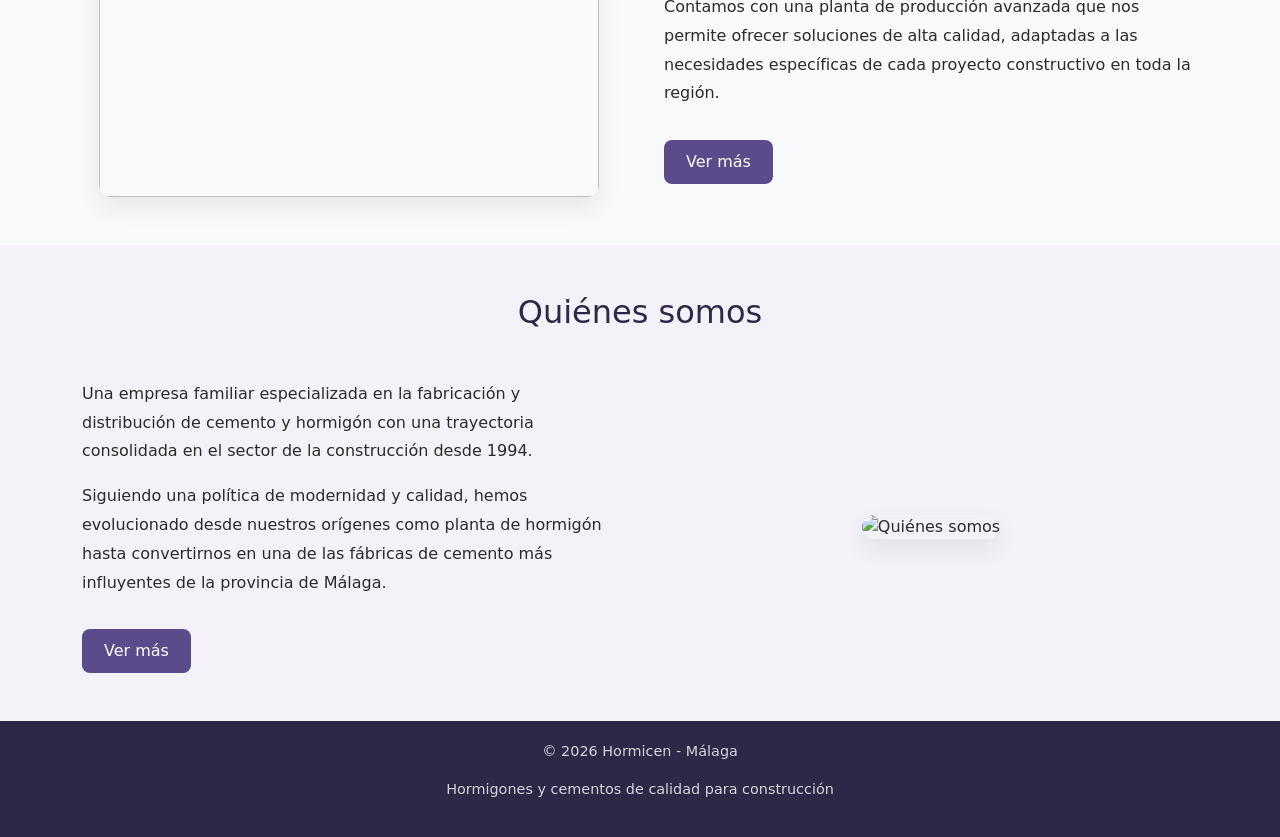
==== commit 20305002: "pg products acabada" ====
--- a/index.html
+++ b/index.html
@@ -133,13 +133,6 @@
                 evolucionado desde nuestros orígenes como planta de hormigón hasta convertirnos en una de las fábricas de cemento más influyentes de la provincia de Málaga. 
               </p>
 
-              <p>
-                Nuestra apuesta por la innovación tecnológica y la formación continua de nuestros recursos humanos nos permite optimizar cada fase de la molienda y producción. 
-              </p>
-
-              </p>  
-                Este crecimiento nos ha permitido ofrecer una garantía de máxima resistencia en nuestros productos, asegurando un servicio ágil y personalizado que responde con precisión a las demandas de nuestros clientes.
-              </p>
               <a href="about.html" class="btn btn-custom mt-3">Ver más</a>
             </div>
             <div class="col-md-6 text-center">
--- a/css/style.css
+++ b/css/style.css
@@ -169,6 +169,43 @@
   color: #2F2747;
 }
 
+/* CARTAS PRODUCTOS */
+.product-img {
+  width: 90px;
+  height: 90px;
+  object-fit: contain;
+
+  margin: 0 auto 20px auto;
+  display: block;
+}
+
+.product-card {
+  padding: 35px 25px;
+  border-radius: 16px;
+  height: 100%;
+
+  transition: all 0.3s ease;
+}
+
+.product-card:hover {
+  transform: translateY(-8px);
+  box-shadow: 0 15px 30px rgba(47,39,71,0.12);
+}
+
+/* COMO TRABAJAMOS SECCION */
+/* CARDS */
+.card-trabajo {
+  background-color: #ffffff;
+  border: none;
+  border-radius: 50%;
+}
+
+/* hover */
+.card-trabajo:hover {
+  transform: scale(1.05);
+  transition: 0.3s;
+}
+
 /* CONTACTO CARDS */
 .contact-card {
   background-color: white;
